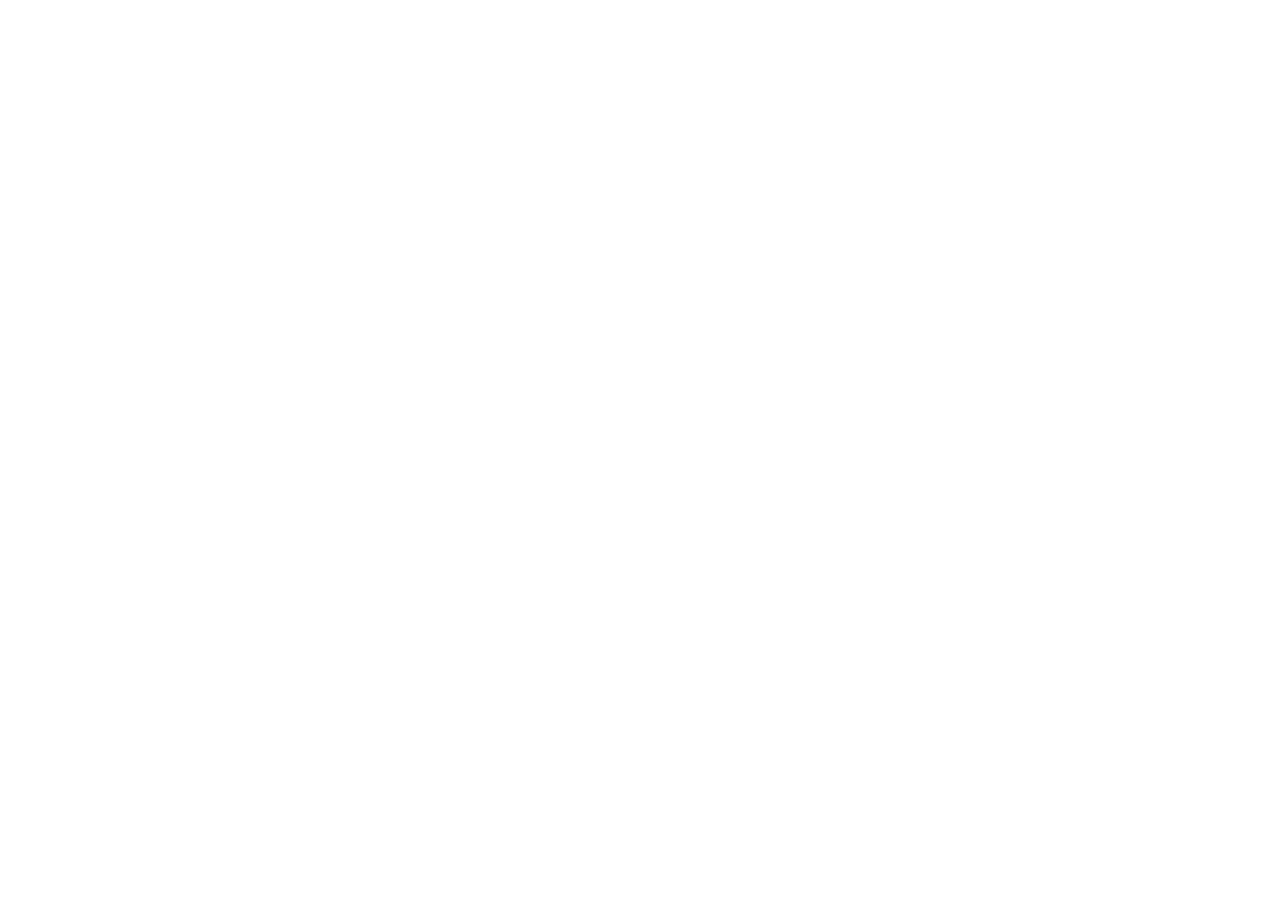
==== Talleres/Taller01/hobbies.html @ 06db6614 "Carpetas de Taller 1" ====
<!DOCTYPE html>
<html lang="en">

<head>
    <meta charset="UTF-8">
    <meta http-equiv="X-UA-Compatible" content="IE=edge">
    <meta name="viewport" content="width=device-width, initial-scale=1.0">
    <title>Hobbies</title>
    <link rel="stylesheet" href="hobbies.css">
</head>

<body>

</body>

</html>
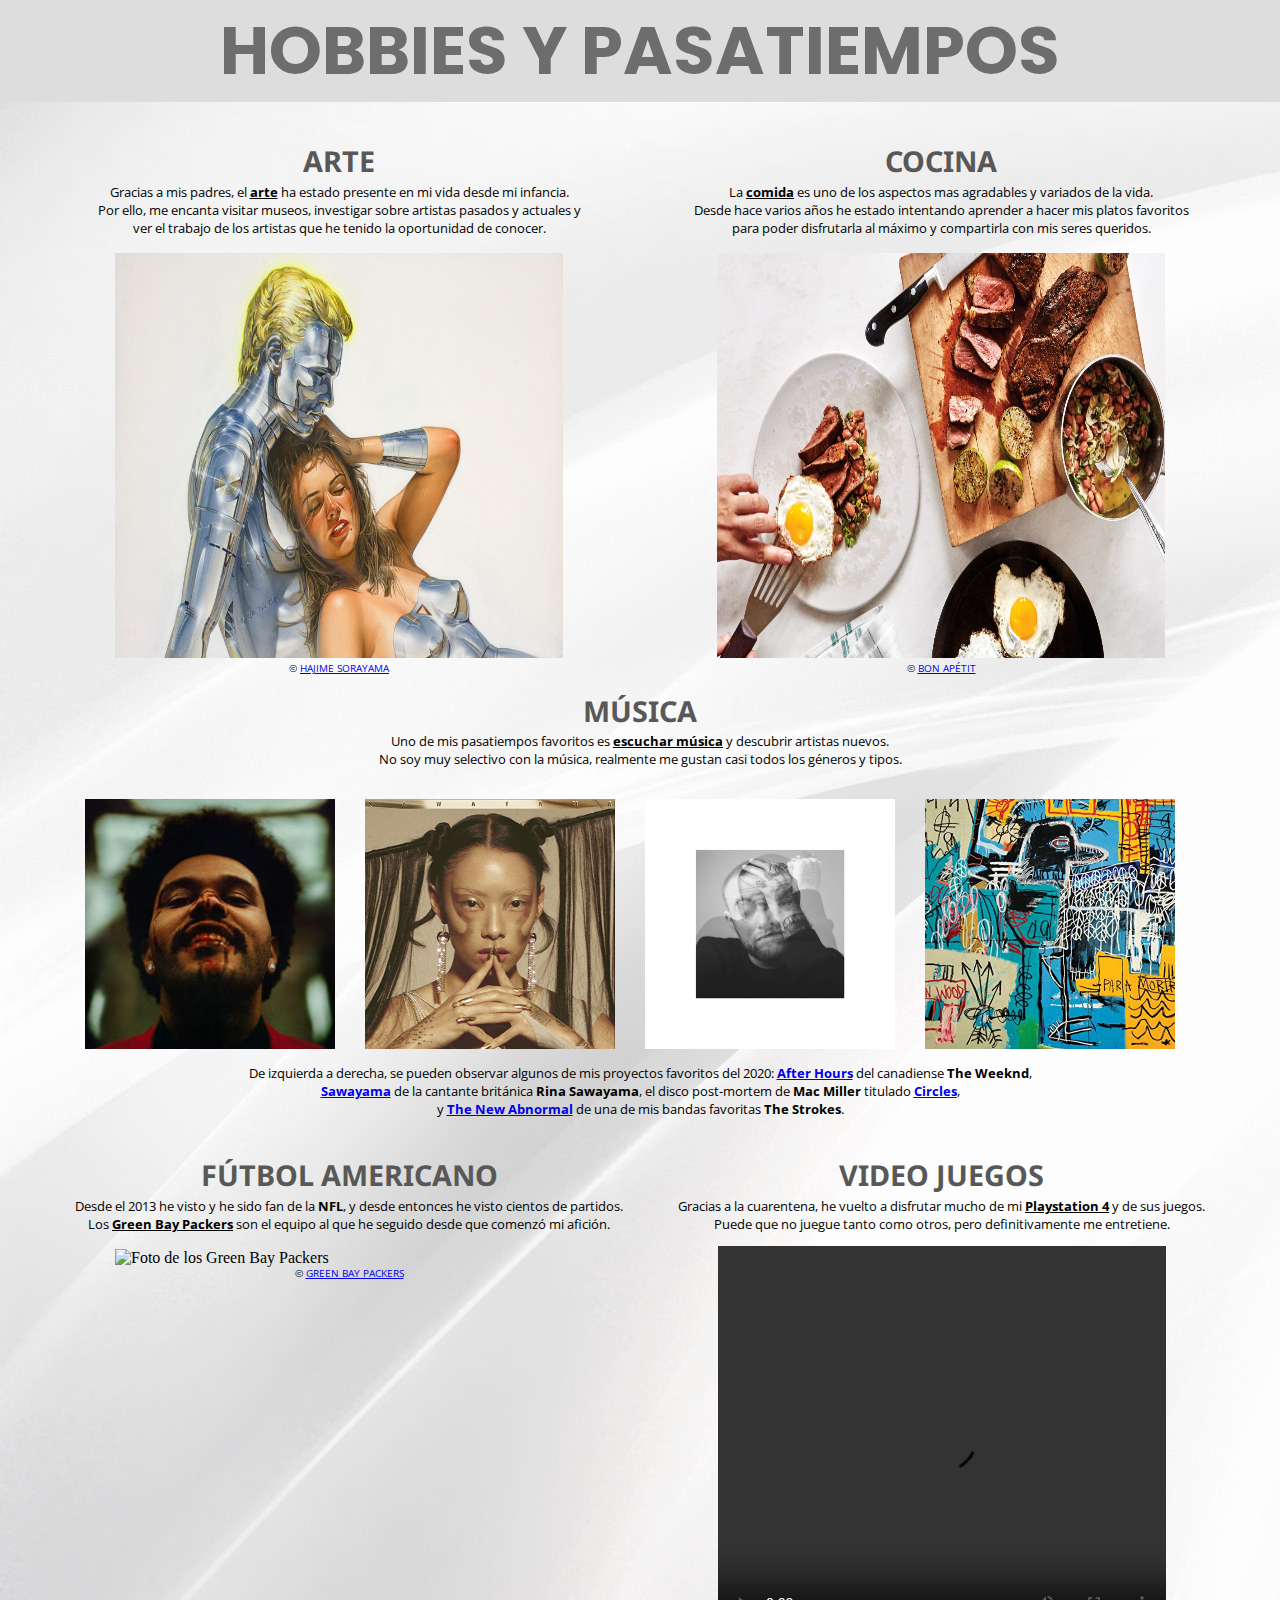
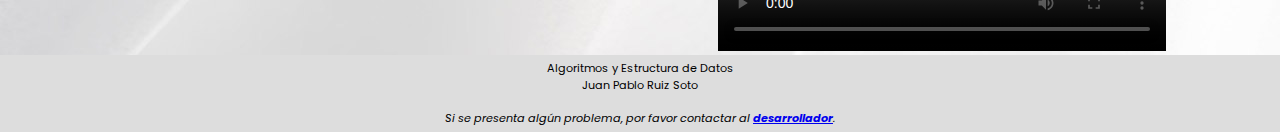
==== commit b9f8eea3: "Realización Taller I" ====
--- a/Talleres/Taller01/hobbies.html
+++ b/Talleres/Taller01/hobbies.html
@@ -5,12 +5,133 @@
     <meta charset="UTF-8">
     <meta http-equiv="X-UA-Compatible" content="IE=edge">
     <meta name="viewport" content="width=device-width, initial-scale=1.0">
-    <title>Hobbies</title>
+    <title>Taller I — Hobbies</title>
     <link rel="stylesheet" href="hobbies.css">
+    <link rel="preconnect" href="https://fonts.gstatic.com">
+    <link
+        href="https://fonts.googleapis.com/css2?family=Open+Sans:wght@300&family=Poppins&family=Noto+Sans&display=swap"
+        rel="stylesheet">
 </head>
 
 <body>
+    <header>
+        <h1>Hobbies y Pasatiempos</h1>
+    </header>
 
+    <main>
+        <section id="Art">
+            <h2 class="Titles">Arte</h2>
+            <div class="Text">
+                <p>
+                    Gracias a mis padres, el <b><u>arte</u></b> ha estado presente en mi vida desde mi infancia.<br>
+                    Por ello, me encanta visitar museos, investigar sobre artistas pasados y actuales y<br>
+                    ver el trabajo de los artistas que he tenido la oportunidad de conocer.
+                </p>
+            </div>
+            <div id="Foto-Art">
+                <figure>
+                    <img src="./Art2.jpg" alt="Obra de Hajime Sorayama">
+                    <figcaption>© <a href="http://www.instagram.com/hajimesorayamaofficial/">Hajime Sorayama</a>
+                    </figcaption>
+                </figure>
+            </div>
+        </section>
+        <section id="Food">
+            <h2 class="Titles">Cocina</h2>
+            <div class="Text">
+                <p>
+                    La <b><u>comida</u></b> es uno de los aspectos mas agradables y variados de la vida.<br>
+                    Desde hace varios años he estado intentando aprender a hacer mis platos favoritos<br>
+                    para poder disfrutarla al máximo y compartirla con mis seres queridos.
+                </p>
+            </div>
+            <div id="Foto-Food">
+                <figure>
+                    <img src="./Cooking.jpg" alt="Foto de Persona Cocinando Huevos y Carne">
+                    <figcaption>© <a href="https://www.bonappetit.com/gallery/cooking-at-home-coronavirus">Bon
+                            Apétit</a>
+                    </figcaption>
+                </figure>
+            </div>
+        </section>
+        <section id="Music">
+            <h2 class="Titles">Música</h2>
+            <div class="Text">
+                <p>
+                    Uno de mis pasatiempos favoritos es <b><u>escuchar música</u></b> y descubrir artistas nuevos.<br>
+                    No soy muy selectivo con la música, realmente me gustan casi todos los géneros y tipos.
+                </p>
+            </div>
+            <div id="Album1">
+                <figure>
+                    <img src="./ALB1.jpg" alt="Foto del disco After Hours">
+                </figure>
+            </div>
+            <div id="Album2">
+                <figure>
+                    <img src="./ALB2.jpg" alt="Foto del disco Sawayama">
+                </figure>
+            </div>
+            <div id="Album3">
+                <figure>
+                    <img src="./ALB3.jpg" alt="Foto del disco Circles">
+                </figure>
+            </div>
+            <div id="Album4">
+                <figure>
+                    <img src="./ALB4.jpg" alt="Foto del disco The New Abnormal">
+                </figure>
+            </div>
+            <div id="A1" class="Text">
+                <p>
+                    De izquierda a derecha, se pueden observar algunos de mis proyectos favoritos del 2020: <a href="https://open.spotify.com/album/4yP0hdKOZPNshxUOjY0cZj?si=J0Xv3PdCR3ObPevXbO148Q"><b>After Hours</b></a> del canadiense <b>The Weeknd</b>,<br>
+                    <a href="https://open.spotify.com/album/0pWu9s2gPdVgqHpMR2LDEx?si=6PRlcnitREuaD7PVzWUQKQ"><b>Sawayama</b></a> de la cantante británica <b>Rina Sawayama</b>, el disco post-mortem de <b>Mac Miller</b> titulado <a href="https://open.spotify.com/album/5sY6UIQ32GqwMLAfSNEaXb?si=ObSAM4QORdiQ-ze4VqvUcQ"><b><u>Circles</u></b></a>,<br>
+                    y <a href="https://open.spotify.com/album/2xkZV2Hl1Omi8rk2D7t5lN?si=HfCSmHrzQYCrvNrG_jKrdQ"><b>The New Abnormal</b></a> de una de mis bandas favoritas <b>The Strokes</b>.
+                </p>
+            </div>
+        </section>
+        <section id="Football">
+            <h2 class="Titles">Fútbol Americano</h2>
+            <div class="Text">
+                <p>
+                    Desde el 2013 he visto y he sido fan de la <b>NFL</b>, y desde entonces he visto cientos de
+                    partidos.<br>
+                    Los <b><u>Green Bay Packers</u></b> son el equipo al que he seguido desde que comenzó mi afición.
+                </p>
+            </div>
+            <div id="Foto-Football">
+                <figure>
+                    <img src="./Pack7.jpeg" alt="Foto de los Green Bay Packers">
+                    <figcaption>© <a href="http://www.packers.com/">Green Bay Packers</a>
+                    </figcaption>
+                </figure>
+            </div>
+        </section>
+        <section id="VideoGames">
+            <h2 class="Titles">Video Juegos</h2>
+            <div class="Text">
+                <p>
+                    Gracias a la cuarentena, he vuelto a disfrutar mucho de mi <b><u>Playstation 4</u></b> y de sus juegos.<br>
+                    Puede que no juegue tanto como otros, pero definitivamente me entretiene.
+                </p>
+            </div>
+            <div id="Video-VideoGames">
+                <video src="production ID_5146313.mp4" controls class="Videos"></video>
+            </div>
+        </section>
+
+    </main>
+
+    <footer>
+        <p>
+            Algoritmos y Estructura de Datos<br>
+            Juan Pablo Ruiz Soto<br>
+        </p>
+        <address>
+            Si se presenta algún problema, por favor contactar al <a
+                href="mailto:ruizs.juan@uces.edu.com"><b>desarrollador</b></a>.
+        </address>
+    </footer>
 </body>
 
 </html>--- a/Talleres/Taller01/hobbies.css
+++ b/Talleres/Taller01/hobbies.css
@@ -0,0 +1,220 @@
+body {
+    background-image: url(./WhiteBG3.jpg);
+    margin: 0px ;
+    padding: 0px ;
+}
+
+header {
+    background-color: transparent;
+    text-align: center;
+    min-height: 10vh;
+    transition: 1s;
+}
+
+header:hover {
+    background-color: rgb(221, 221, 221);
+    transition: 1s;
+}
+
+header > h1 {
+    color: rgb(109, 109, 109);
+    font-size: 4.2em;
+    text-transform: uppercase;
+    margin-bottom: 0px;
+    margin-top: 0px;
+    font-family: "Poppins";
+}
+
+main {
+    padding: 15px;
+}
+
+.Titles {
+    background-color: transparent;
+    transition: 1s;
+    font-size: 1.8rem;
+    font-family: "Noto Sans";
+    text-align: center;
+    text-transform: uppercase;
+    color: rgb(88, 88, 88);
+    margin-bottom: -10px;
+}
+
+.Titles:hover {
+    background-color: rgb(221, 221, 221);
+    transition: 1s;
+}
+
+.Text {
+    font-family: "Open Sans";
+    font-size: 0.8rem;
+    text-align: center;
+}
+
+#Art {
+    float:left;
+    margin-left: 60px;
+}
+
+#Foto-Art > figure > img {
+    width: 35vw ;
+    height: 45vh ;
+    transition: 1s;
+}
+
+#Foto-Art > figure > img:hover {
+    opacity: 0.7;
+    transition: 1s;
+}
+
+#Foto-Art > figure > figcaption {
+    font-size: 0.6em;
+    font-family: "Open Sans";
+    text-align: center;
+    text-transform: uppercase;
+}
+
+#Food {
+    float:right;
+    margin-right: 60px;
+}
+
+#Foto-Food > figure > img {
+    width: 35vw ;
+    height: 45vh ;
+    transition: 1s;
+}
+
+#Foto-Food > figure > img:hover {
+    opacity: 0.7;
+    transition: 1s;
+}
+
+#Foto-Food > figure > figcaption {
+    font-size: 0.6em;
+    font-family: "Open Sans";
+    text-align: center;
+    text-transform: uppercase;
+}
+
+#Music {
+    text-align:center;
+    clear: both;
+}
+
+#Album1 > figure > img {
+    width: 250px ;
+    height: 250px ;
+    transition: 1s;
+    float: left;
+    padding: 15px;
+    padding-left: 30px;
+}
+
+#Album1 > figure > img:hover {
+    opacity: 0.7;
+    transition: 1s;
+}
+
+#Album2 > figure > img {
+    width: 250px ;
+    height: 250px ;
+    transition: 1s;
+    float: left;
+    padding: 15px;
+}
+
+#Album2 > figure > img:hover {
+    opacity: 0.7;
+    transition: 1s;
+}
+
+#Album3 > figure > img {
+    width: 250px ;
+    height: 250px ;
+    transition: 1s;
+    float: left;
+    padding: 15px;
+}
+
+#Album3 > figure > img:hover {
+    opacity: 0.7;
+    transition: 1s;
+}
+
+#Album4 > figure > img {
+    width: 250px ;
+    height: 250px ;
+    transition: 1s;
+    float: left;
+    padding: 15px;
+}
+
+#Album4 > figure > img:hover {
+    opacity: 0.7;
+    transition: 1s;
+}
+
+#A1 {
+    clear: both;
+}
+
+#Football {
+    float:left;
+    margin-left: 60px;
+    clear: auto;
+}
+
+#Foto-Football > figure > img {
+    width: 35vw ;
+    height: 45vh ;
+    transition: 1s;
+}
+
+#Foto-Football > figure > img:hover {
+    opacity: 0.7;
+    transition: 1s;
+}
+
+#Foto-Football > figure > figcaption {
+    font-size: 0.6em;
+    font-family: "Open Sans";
+    text-align: center;
+    text-transform: uppercase;
+}
+
+#VideoGames {
+    float:right;
+    margin-right: 60px;
+    text-align: center;
+}
+
+.Videos {
+    width: 35vw;
+    height: 45vh;
+    transition: 1s;
+}
+
+#Video-VideoGames > video:hover {
+    opacity: 0.7;
+    transition: 1s;
+}
+
+footer {
+    background-color: rgb(221, 221, 221);
+    min-height: 5vh ;
+    text-align: center ;
+    clear: both;
+}
+
+footer > p {
+    font-size: 0.7rem;
+    font-family: "Poppins";
+    padding: 5px;
+}
+
+footer > address {
+    font-size: 0.7rem;
+    font-family: "Poppins";
+    padding-bottom: 5px;
+}